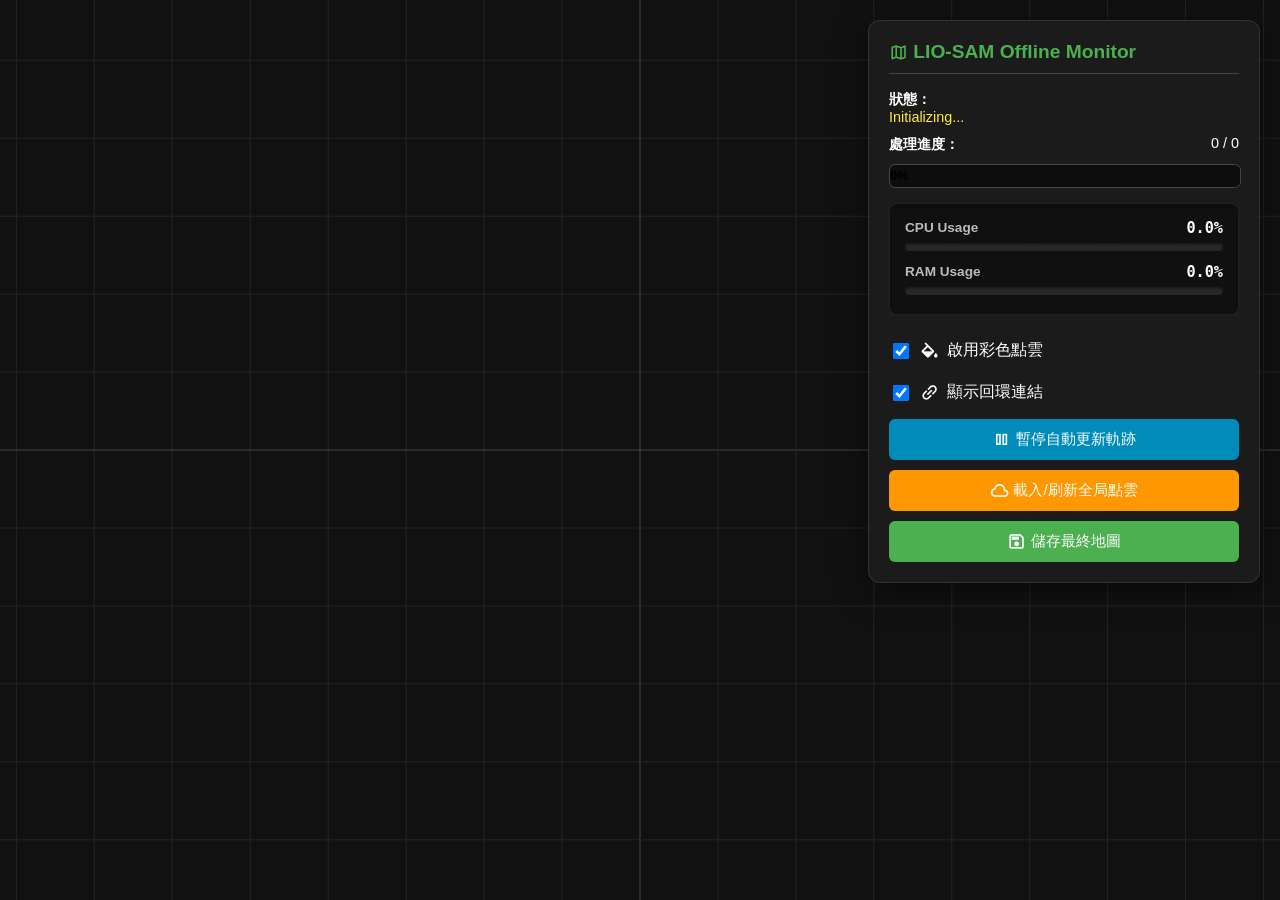
==== web/offline_runner/index.html @ 470d1226 "fix some bug & add map viewer(dev)" ====
<!DOCTYPE html>
<html lang="zh-TW">
<head>
    <meta charset="utf-8">
    <title>LIO-SAM Offline Monitor</title>
    <!-- 引入 Three.js -->
    <script src="./js/three.min.js"></script>
    <script src="./js/OrbitControls.js"></script>
    
    <link href="./css/style.css" rel="stylesheet">
</head>
<body>
    <!-- Three.js 渲染區 -->
    <div id="canvas-container"></div>
    
    <!-- 讀取遮罩 -->
    <div id="loading" class="loading-toast">處理點雲中...</div>

    <!-- 右側控制面板 -->
    <div class="control-panel">
        <h2><span class="material-symbols-outlined">map</span> LIO-SAM Offline Monitor</h2>
        
        <p class="status-text"><strong>狀態：</strong><br><span id="status" style="color: #ffeb3b;">Initializing...</span></p>
        <p class="status-text"><strong>處理進度：</strong> <span id="msg" style="float: right;">0 / 0</span></p>
        <div class="progress-bg">
            <div id="bar" class="progress-bar">0%</div>
        </div>
        
        <div class="resource-panel">
            <!-- CPU 區塊 -->
            <div class="resource-header">
                <span><strong>CPU Usage</strong></span>
                <span id="cpu-text">0.0%</span>
            </div>
            <div class="resource-track">
                <div id="cpu-bar" class="resource-fill" style="background-color: #2196F3;"></div>
            </div>

            <!-- RAM 區塊 -->
            <div class="resource-header">
                <span><strong>RAM Usage</strong></span>
                <span id="ram-text">0.0%</span>
            </div>
            <div class="resource-track">
                <div id="ram-bar" class="resource-fill" style="background-color: #9C27B0;"></div>
            </div>
        </div>

        <div class="btn-group">
            <div style="margin-bottom: 5px; margin-top: 5px;">
                <label style="cursor: pointer; display: flex; align-items: center; gap: 8px;">
                    <input type="checkbox" id="color-checkbox" checked style="width: 16px; height: 16px; cursor: pointer;">
                    <span class="material-symbols-outlined">colors</span> 啟用彩色點雲
                </label>
            </div>

            <div style="margin-bottom: 5px; margin-top: 5px;">
                <label style="cursor: pointer; display: flex; align-items: center; gap: 8px;">
                    <input type="checkbox" id="loop-checkbox" checked style="width: 16px; height: 16px; cursor: pointer;" onchange="toggleLoopEdges()">
                    <span class="material-symbols-outlined">link_2</span> 顯示回環連結
                </label>
            </div>

            <!-- 開啟/關閉自動更新軌跡 -->
            <button class="btn" id="btn-toggle-path" onclick="toggleAutoPath()"><span class="material-symbols-outlined">pause</span> 暫停自動更新軌跡</button>
            
            <!-- 手動拉取最新全局點雲 -->
            <button class="btn btn-warning" onclick="loadPointCloudPreview()"><span class="material-symbols-outlined">cloud</span> 載入/刷新全局點雲</button>
            
            <!-- 觸發存檔 -->
            <button class="btn btn-success" onclick="triggerSave()"><span class="material-symbols-outlined">save</span> 儲存最終地圖</button>
        </div>
    </div>

    <script src="./js/main.js"></script>
</body>
</html>
---- web/offline_runner/css/style.css ----
@font-face {
  font-family: 'Material Symbols Outlined';
  font-style: normal;
  font-weight: 400;
  src: url(font.woff2) format('woff2');
}

.material-symbols-outlined {
  font-family: 'Material Symbols Outlined';
  font-weight: normal;
  font-style: normal;
  font-size: 1.2rem;
  line-height: 1;
  letter-spacing: normal;
  text-transform: none;
  display: inline-block;
  vertical-align: middle;
  white-space: nowrap;
  word-wrap: normal;
  direction: ltr;
  -webkit-font-feature-settings: 'liga';
  -webkit-font-smoothing: antialiased;
}


body { 
    margin: 0; 
    padding: 0; 
    overflow: hidden;
    font-family: 'Segoe UI', Tahoma, Geneva, Verdana, sans-serif; 
    background-color: #111;
    color: #fff;
}

#canvas-container {
    position: absolute;
    top: 0;
    left: 0;
    width: 100vw;
    height: 100vh;
    z-index: 1;
}

.control-panel {
    position: absolute;
    top: 20px;
    right: 20px;
    width: 350px;
    background: rgba(30, 30, 30, 0.85);
    backdrop-filter: blur(10px);
    padding: 20px;
    border-radius: 12px;
    box-shadow: 0 8px 32px rgba(0,0,0,0.5);
    z-index: 10;
    border: 1px solid rgba(255, 255, 255, 0.1);
}

h2 { 
    color: #4caf50; 
    border-bottom: 1px solid #444; 
    padding-bottom: 10px; 
    margin-top: 0;
    font-size: 1.2rem;
}

.status-text {
    margin: 10px 0;
    font-size: 0.9rem;
}

.progress-bg { 
    background: rgba(0, 0, 0, 0.5); 
    border-radius: 6px; 
    width: 100%; 
    height: 22px; 
    margin-top: 10px; 
    overflow: hidden; 
    border: 1px solid #444;
}
.progress-bar { 
    background: linear-gradient(90deg, #4caf50, #81c784); 
    height: 100%; 
    width: 0%; 
    transition: width 0.3s ease-out; 
    text-align: center; 
    line-height: 22px; 
    font-size: 0.8rem;
    font-weight: bold;
    color: #000;
}

.btn-group {
    margin-top: 20px;
    display: flex;
    flex-direction: column;
    gap: 10px;
}

.btn { 
    background: #008cba; 
    color: white; 
    padding: 10px; 
    border: none; 
    border-radius: 6px; 
    cursor: pointer; 
    font-size: 0.95rem; 
    font-weight: 500;
    transition: all 0.2s;
}
.btn:hover {
    background: #005f7a;
    transform: translateY(-1px);
}
.btn-success {
    background: #4caf50;
}
.btn-success:hover {
    background: #388e3c;
}
.btn-warning {
    background: #ff9800;
}
.btn-warning:hover {
    background: #f57c00;
}

.loading-toast {
    position: absolute; 
    top: 20px; 
    left: 50%; 
    transform: translateX(-50%);
    background: rgba(30, 30, 30, 0.85);
    color: white;
    padding: 12px 24px;
    border-radius: 30px;
    box-shadow: 0 4px 15px rgba(0, 0, 0, 0.5);
    z-index: 20; 
    display: none;
    font-size: 1rem;
    font-weight: 600;
    backdrop-filter: blur(5px);
    border: 1px solid rgba(255, 255, 255, 0.2);
    animation: pulse 1.5s infinite; /* 呼吸燈動畫 */
}
/* 呼吸燈動畫效果 */
@keyframes pulse {
    0% { opacity: 1; transform: translateX(-50%) scale(1); }
    50% { opacity: 0.8; transform: translateX(-50%) scale(0.98); }
    100% { opacity: 1; transform: translateX(-50%) scale(1); }
}

.resource-panel {
    margin-top: 15px;
    margin-bottom: 15px;
    padding: 15px;
    background: rgba(0, 0, 0, 0.4);
    border-radius: 8px;
    border: 1px solid rgba(255, 255, 255, 0.08);
    box-shadow: inset 0 2px 4px rgba(0, 0, 0, 0.2);
}

.resource-header {
    display: flex;
    justify-content: space-between;
    align-items: center;
    font-size: 0.85rem;
    color: #bbb;
    margin-bottom: 6px;
}

.resource-header span:last-child {
    color: #fff;
    font-weight: 600;
    font-family: monospace; /* 讓跳動的數字寬度固定，看起來更整齊 */
    font-size: 0.95rem;
}

.resource-track {
    background: rgba(255, 255, 255, 0.1);
    border-radius: 6px;
    width: 100%;
    height: 8px;
    margin-bottom: 12px;
    overflow: hidden;
    box-shadow: inset 0 1px 3px rgba(0, 0, 0, 0.5);
}

.resource-track:last-child {
    margin-bottom: 4px;
}

.resource-fill {
    height: 100%;
    width: 0%;
    border-radius: 6px;
    /* 讓長度變更與顏色變換都有平滑的過渡動畫 */
    transition: width 0.4s cubic-bezier(0.4, 0, 0.2, 1), background-color 0.3s ease;
}
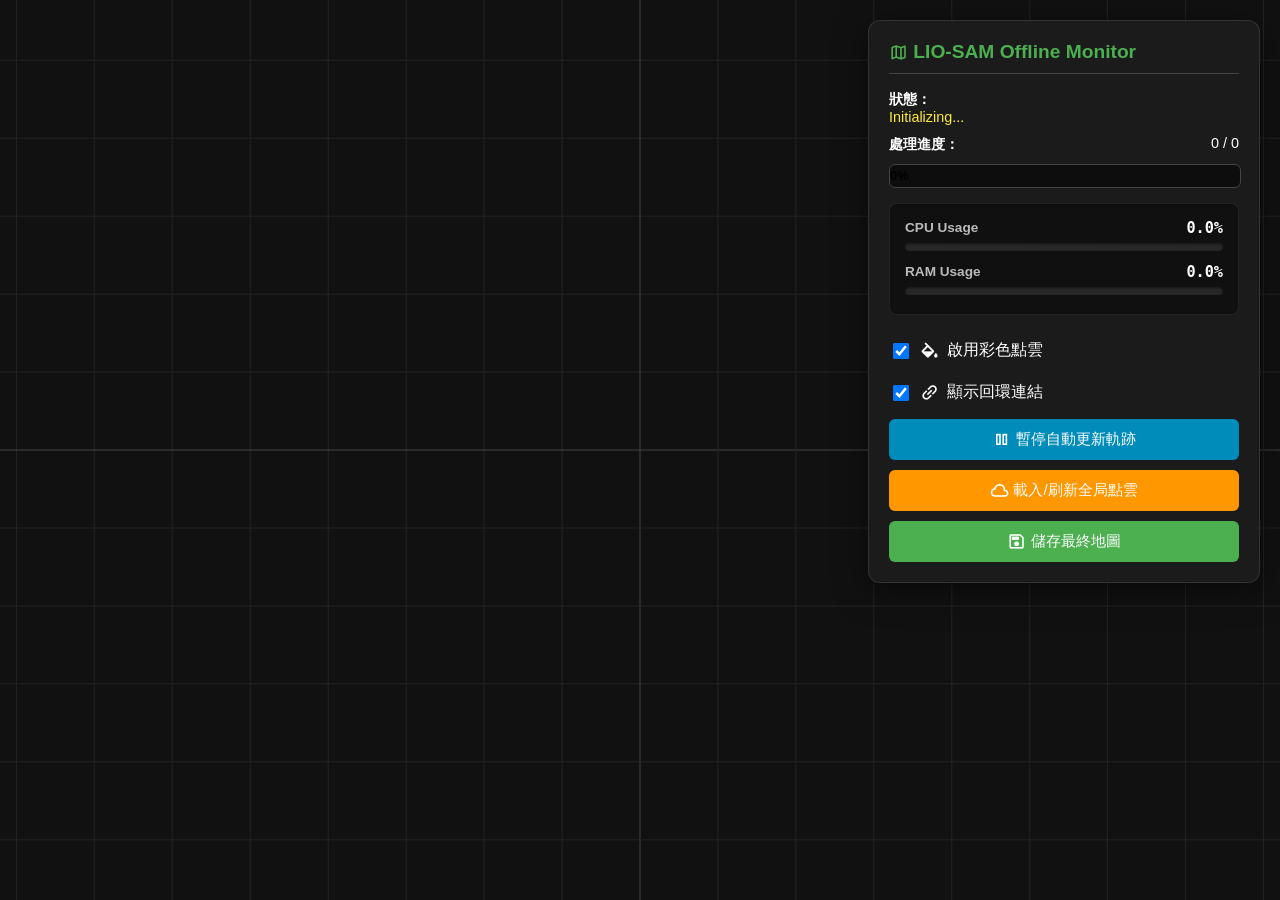
==== commit b245abc6: "更新參數設定，調整IMU和Lidar配置" ====
--- a/web/offline_runner/index.html
+++ b/web/offline_runner/index.html
@@ -6,6 +6,7 @@
     <!-- 引入 Three.js -->
     <script src="./js/three.min.js"></script>
     <script src="./js/OrbitControls.js"></script>
+    <script src="./js/VRButton.js"></script>
     
     <link href="./css/style.css" rel="stylesheet">
 </head>
